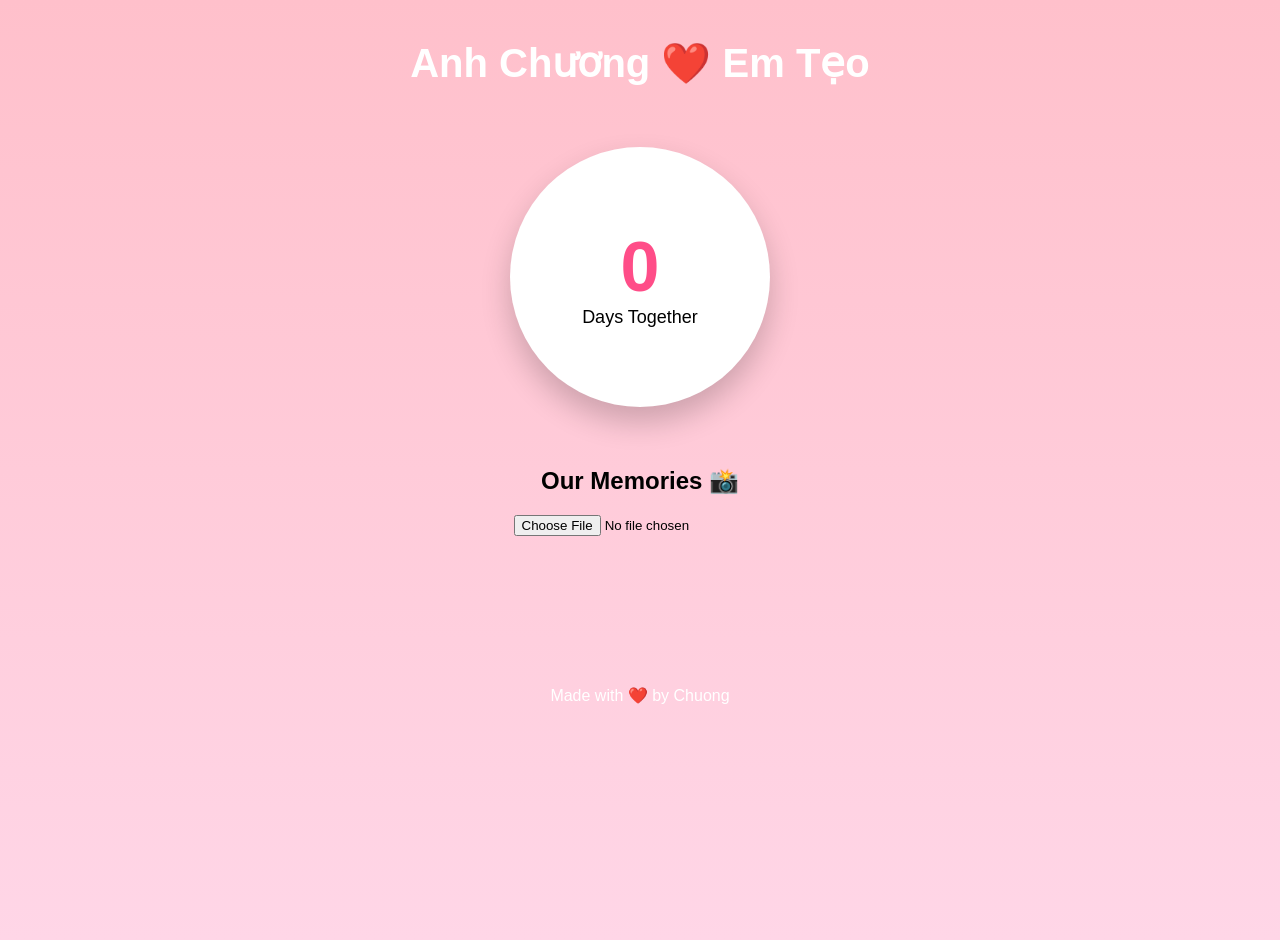
==== index.html @ bf2ba851 "Update index.html" ====
<!DOCTYPE html>
<html lang="en">

<head>
<meta charset="UTF-8">
<title>Our Love ❤️</title>
<link rel="stylesheet" href="style.css">
</head>

<body>
    
<div class="hearts"></div>
    
<h1 class="title">Anh Chương ❤️ Em Tẹo</h1>

<div class="circle">
    <div id="days">0</div>
    <p>Days Together</p>
</div>

<div class="countdown">
    <p id="meet"></p>
</div>

<div class="memory-section">

<h2>Our Memories 📸</h2>

<input type="file" id="upload" accept="image/*">

<div id="gallery"></div>

</div>

<footer>
Made with ❤️ by Chuong
</footer>

<script src="script.js"></script>

</body>

</html>
---- style.css ----
body{
margin:0;
font-family:Arial;
text-align:center;
background:linear-gradient(#ffc0cb,#ffd6e7);
min-height:100vh;
}

.title{
margin-top:40px;
color:white;
font-size:40px;
}

.circle{
width:260px;
height:260px;
background:white;
border-radius:50%;
margin:60px auto;
display:flex;
flex-direction:column;
justify-content:center;
align-items:center;
box-shadow:0 15px 30px rgba(0,0,0,0.2);
}

#days{
font-size:70px;
color:#ff4d88;
font-weight:bold;
}

.circle p{
margin:0;
font-size:18px;
}

.countdown{
font-size:22px;
color:white;
margin-bottom:30px;
}

.memory-section{
margin-top:30px;
}

#gallery{
display:flex;
flex-wrap:wrap;
justify-content:center;
gap:20px;
padding:40px;
}

#gallery img{
width:200px;
border-radius:15px;
box-shadow:0 5px 15px rgba(0,0,0,0.2);
}

footer{
margin-top:50px;
padding:20px;
color:white;
}
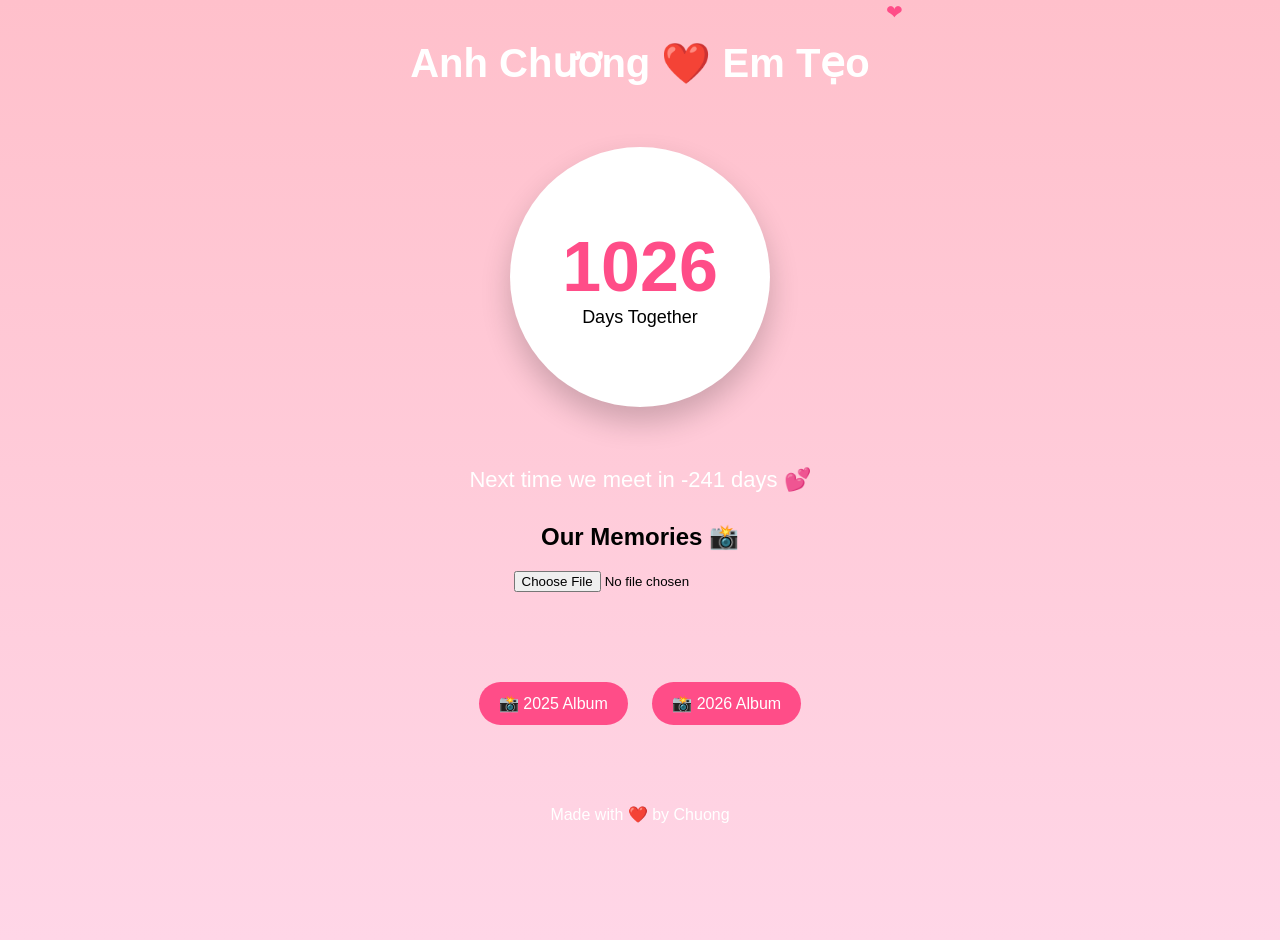
==== commit 2cd7b0f5: "Add files via upload" ====
--- a/index.html
+++ b/index.html
@@ -8,9 +8,9 @@
 </head>
 
 <body>
-    
+
 <div class="hearts"></div>
-    
+
 <h1 class="title">Anh Chương ❤️ Em Tẹo</h1>
 
 <div class="circle">
@@ -30,6 +30,14 @@
 
 <div id="gallery"></div>
 
+<div class="albums">
+
+<button onclick="location.href='2025.html'">📸 2025 Album</button>
+
+<button onclick="location.href='2026.html'">📸 2026 Album</button>
+
+</div>
+
 </div>
 
 <footer>
@@ -39,5 +47,4 @@
 <script src="script.js"></script>
 
 </body>
-
-</html>
+</html>
--- a/style.css
+++ b/style.css
@@ -64,4 +64,52 @@
 margin-top:50px;
 padding:20px;
 color:white;
+}
+
+.albums button{
+background:#ff4d88;
+border:none;
+padding:12px 20px;
+margin:10px;
+border-radius:25px;
+color:white;
+font-size:16px;
+cursor:pointer;
+transition:0.3s;
+}
+
+.albums button:hover{
+background:#ff2e72;
+transform:scale(1.05);
+}
+
+/* floating hearts */
+
+.hearts{
+position:fixed;
+top:0;
+left:0;
+width:100%;
+height:100%;
+pointer-events:none;
+overflow:hidden;
+}
+
+.heart{
+position:absolute;
+color:#ff4d88;
+font-size:20px;
+animation:floatUp linear infinite;
+}
+
+@keyframes floatUp{
+0%{
+transform:translateY(100vh) scale(1);
+opacity:1;
+}
+
+100%{
+transform:translateY(-10vh) scale(1.5);
+opacity:0;
+}
 }
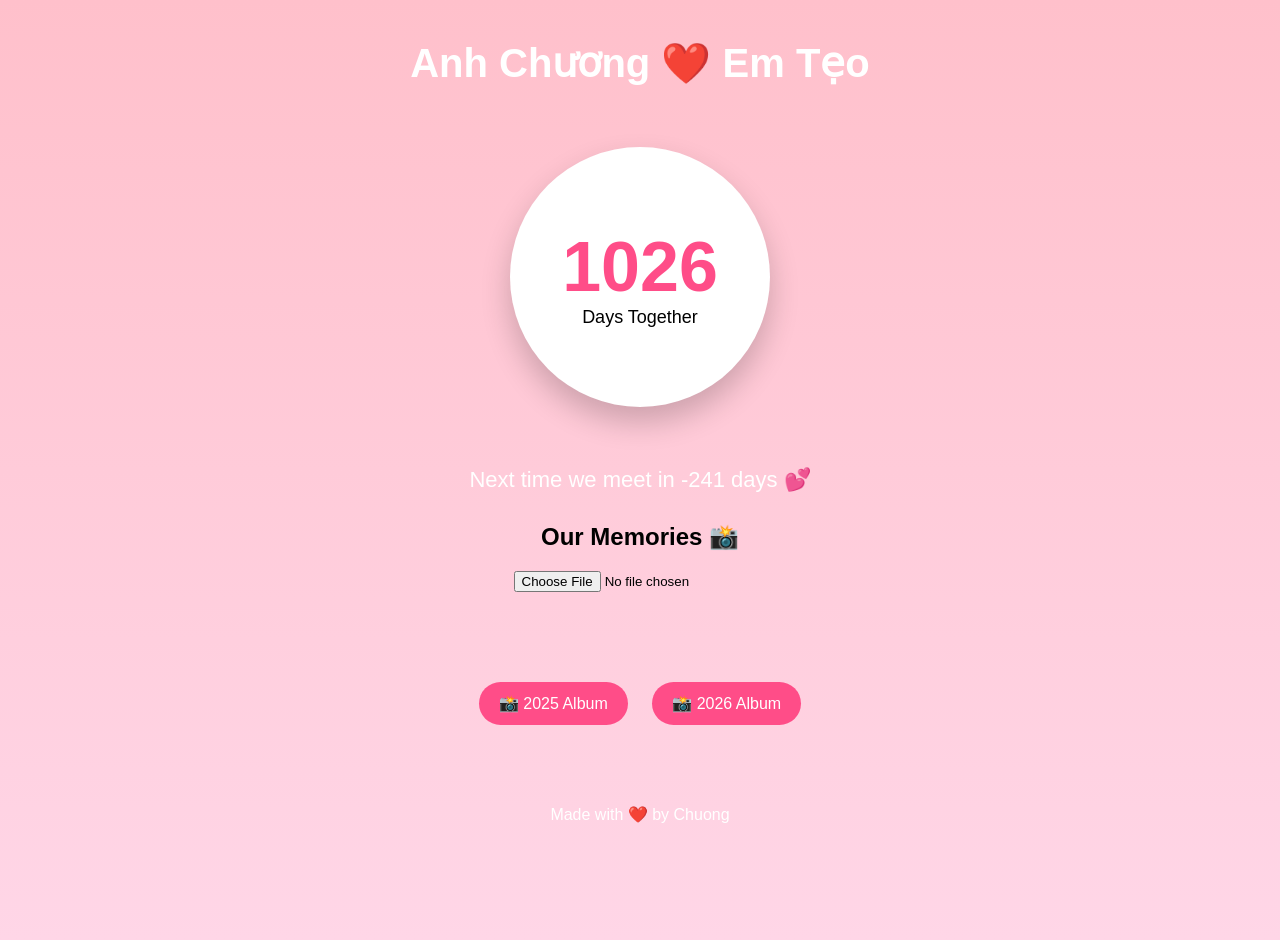
==== commit 59bc3bb5: "Update index.html" ====
--- a/index.html
+++ b/index.html
@@ -8,8 +8,6 @@
 </head>
 
 <body>
-
-<div class="hearts"></div>
 
 <h1 class="title">Anh Chương ❤️ Em Tẹo</h1>
 
@@ -47,4 +45,5 @@
 <script src="script.js"></script>
 
 </body>
-</html>+
+</html>
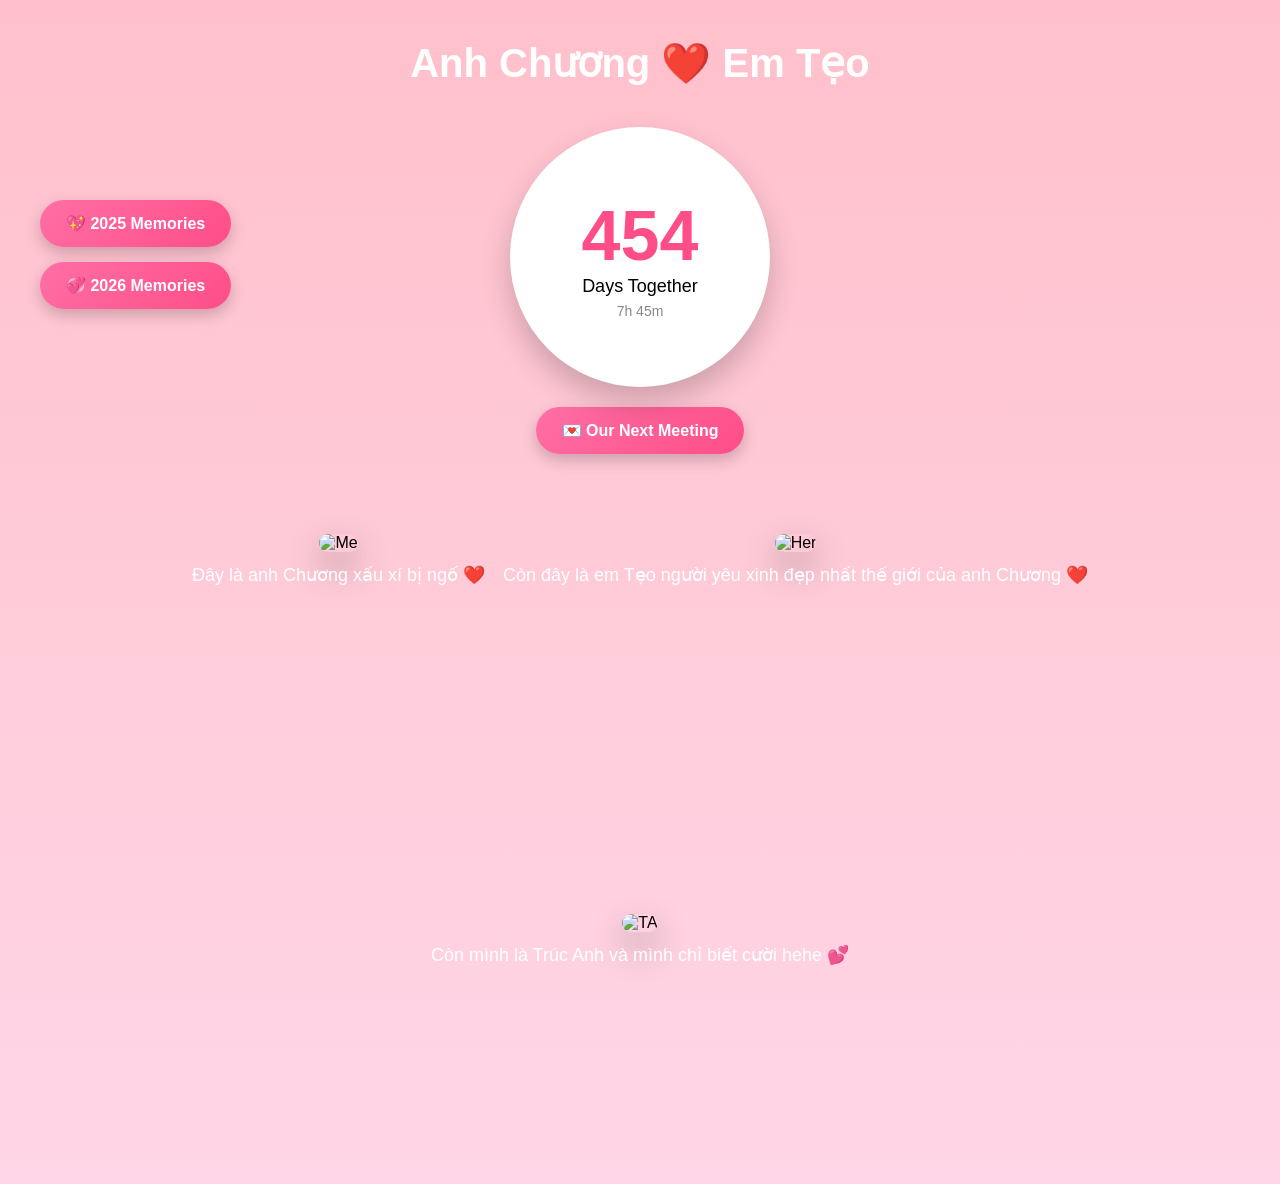
==== commit c4cef068: "Add files via upload" ====
--- a/index.html
+++ b/index.html
@@ -11,39 +11,60 @@
 
 <h1 class="title">Anh Chương ❤️ Em Tẹo</h1>
 
-<div class="circle">
-    <div id="days">0</div>
-    <p>Days Together</p>
+<div class="main-section">
+
+<div class="albums">
+<a href="2025.html" class="album-btn">💖 2025 Memories</a>
+<a href="2026.html" class="album-btn">💞 2026 Memories</a>
 </div>
 
-<div class="countdown">
-    <p id="meet"></p>
-</div>
-
-<div class="memory-section">
-
-<h2>Our Memories 📸</h2>
-
-<input type="file" id="upload" accept="image/*">
-
-<div id="gallery"></div>
-
-<div class="albums">
-
-<button onclick="location.href='2025.html'">📸 2025 Album</button>
-
-<button onclick="location.href='2026.html'">📸 2026 Album</button>
-
+<div class="circle">
+<div id="days">0</div>
+<p>Days Together</p>
+<div id="timeSmall"></div>
 </div>
 
 </div>
 
-<footer>
-Made with ❤️ by Chuong
-</footer>
+<div class="meet-section">
+
+<a class="album-btn" onclick="toggleMeetInput()" style="cursor:pointer;">
+💌 Our Next Meeting
+</a>
+
+<div id="meetInputBox" class="meet-input-box">
+
+<input type="date" id="meetInput">
+
+<button class="album-btn small-btn" onclick="setMeetDate()">
+Save Our Date 💕
+</button>
+
+</div>
+
+
+<!-- PHOTO AREA -->
+
+<div class="photo-area">
+
+<div class="photo-card me">
+<img src="images/me.jpg" alt="Me">
+<p>Đây là anh Chương xấu xí bị ngố ❤️</p>
+</div>
+
+<div class="photo-card her">
+<img src="images/her.jpg" alt="Her">
+<p>Còn đây là em Tẹo người yêu xinh đẹp nhất thế giới của anh Chương ❤️</p>
+</div>
+
+<div class="photo-card us">
+<img src="images/TA.jpg" alt="TA">
+<p>Còn mình là Trúc Anh và mình chỉ biết cười hehe 💕</p>
+</div>
+
+</div>
 
 <script src="script.js"></script>
 
 </body>
-
-</html>
+</html>
--- a/style.css
+++ b/style.css
@@ -12,17 +12,29 @@
 font-size:40px;
 }
 
+/* main layout */
+
+.main-section{
+display:flex;
+justify-content:center;
+align-items:center;
+gap:40px;
+margin-top:40px;
+}
+
+/* circle counter */
+
 .circle{
 width:260px;
 height:260px;
 background:white;
 border-radius:50%;
-margin:60px auto;
 display:flex;
 flex-direction:column;
 justify-content:center;
 align-items:center;
 box-shadow:0 15px 30px rgba(0,0,0,0.2);
+position:relative;
 }
 
 #days{
@@ -36,51 +48,57 @@
 font-size:18px;
 }
 
+/* small hours minutes */
+
+#timeSmall{
+font-size:14px;
+color:#888;
+margin-top:6px;
+}
+
+/* countdown text */
+
 .countdown{
 font-size:22px;
 color:white;
 margin-bottom:30px;
 }
 
-.memory-section{
-margin-top:30px;
-}
-
-#gallery{
+/* album buttons */
+
+.albums{
+position:absolute;
+left:40px;
+top:200px;
 display:flex;
-flex-wrap:wrap;
-justify-content:center;
-gap:20px;
-padding:40px;
-}
-
-#gallery img{
-width:200px;
-border-radius:15px;
-box-shadow:0 5px 15px rgba(0,0,0,0.2);
-}
-
-footer{
-margin-top:50px;
-padding:20px;
-color:white;
-}
-
-.albums button{
-background:#ff4d88;
-border:none;
-padding:12px 20px;
-margin:10px;
-border-radius:25px;
-color:white;
+flex-direction:column;
+gap:15px;
+}
+
+.album-btn{
+text-decoration:none;
+background:linear-gradient(135deg,#ff6fa5,#ff4d88);
+color:white;
+padding:14px 26px;
+border-radius:30px;
 font-size:16px;
-cursor:pointer;
-transition:0.3s;
-}
-
-.albums button:hover{
-background:#ff2e72;
-transform:scale(1.05);
+font-weight:bold;
+box-shadow:0 6px 15px rgba(0,0,0,0.2);
+transition:all 0.3s ease;
+display:inline-block;
+animation:lovePulse 3s infinite;
+}
+
+.album-btn:hover{
+transform:scale(1.1);
+background:linear-gradient(135deg,#ff4d88,#ff2e72);
+box-shadow:0 10px 25px rgba(0,0,0,0.3);
+}
+
+@keyframes lovePulse{
+0%{transform:scale(1);}
+50%{transform:scale(1.05);}
+100%{transform:scale(1);}
 }
 
 /* floating hearts */
@@ -112,4 +130,100 @@
 transform:translateY(-10vh) scale(1.5);
 opacity:0;
 }
+}
+/* meet button */
+
+.meet-section{
+margin-top:20px;
+}
+
+.meet-input-box{
+margin-top:10px;
+display:none;
+}
+
+.meet-input-box input{
+padding:6px;
+border-radius:10px;
+border:none;
+}
+
+.small-btn{
+padding:8px 18px;
+font-size:14px;
+margin-left:10px;
+}
+
+/* couple photo section */
+
+.photo-area{
+position:relative;
+height:400px;
+margin-top:80px;
+}
+
+/* couple photo section */
+
+.photo-area{
+position:relative;
+height:650px;
+margin-top:80px;
+}
+
+/* photo cards */
+
+.photo-card{
+position:absolute;
+text-align:center;
+}
+
+/* bigger images */
+
+.photo-card img{
+width:320px;
+height:320px;
+object-fit:cover;
+border-radius:25px;
+box-shadow:0 15px 35px rgba(0,0,0,0.3);
+transition:0.3s;
+}
+
+/* hover animation */
+
+.photo-card img:hover{
+transform:scale(1.05);
+}
+
+/* caption text */
+
+.photo-card p{
+color:white;
+margin-top:12px;
+font-size:18px;
+}
+
+/* positions */
+
+.me{
+left:15%;
+top:0;
+}
+
+.her{
+right:15%;
+top:0;
+}
+
+.us{
+left:50%;
+transform:translateX(-50%);
+top:380px;
+}
+
+/* footer */
+
+footer{
+margin-top:50px;
+padding:20px;
+color:white;
 }
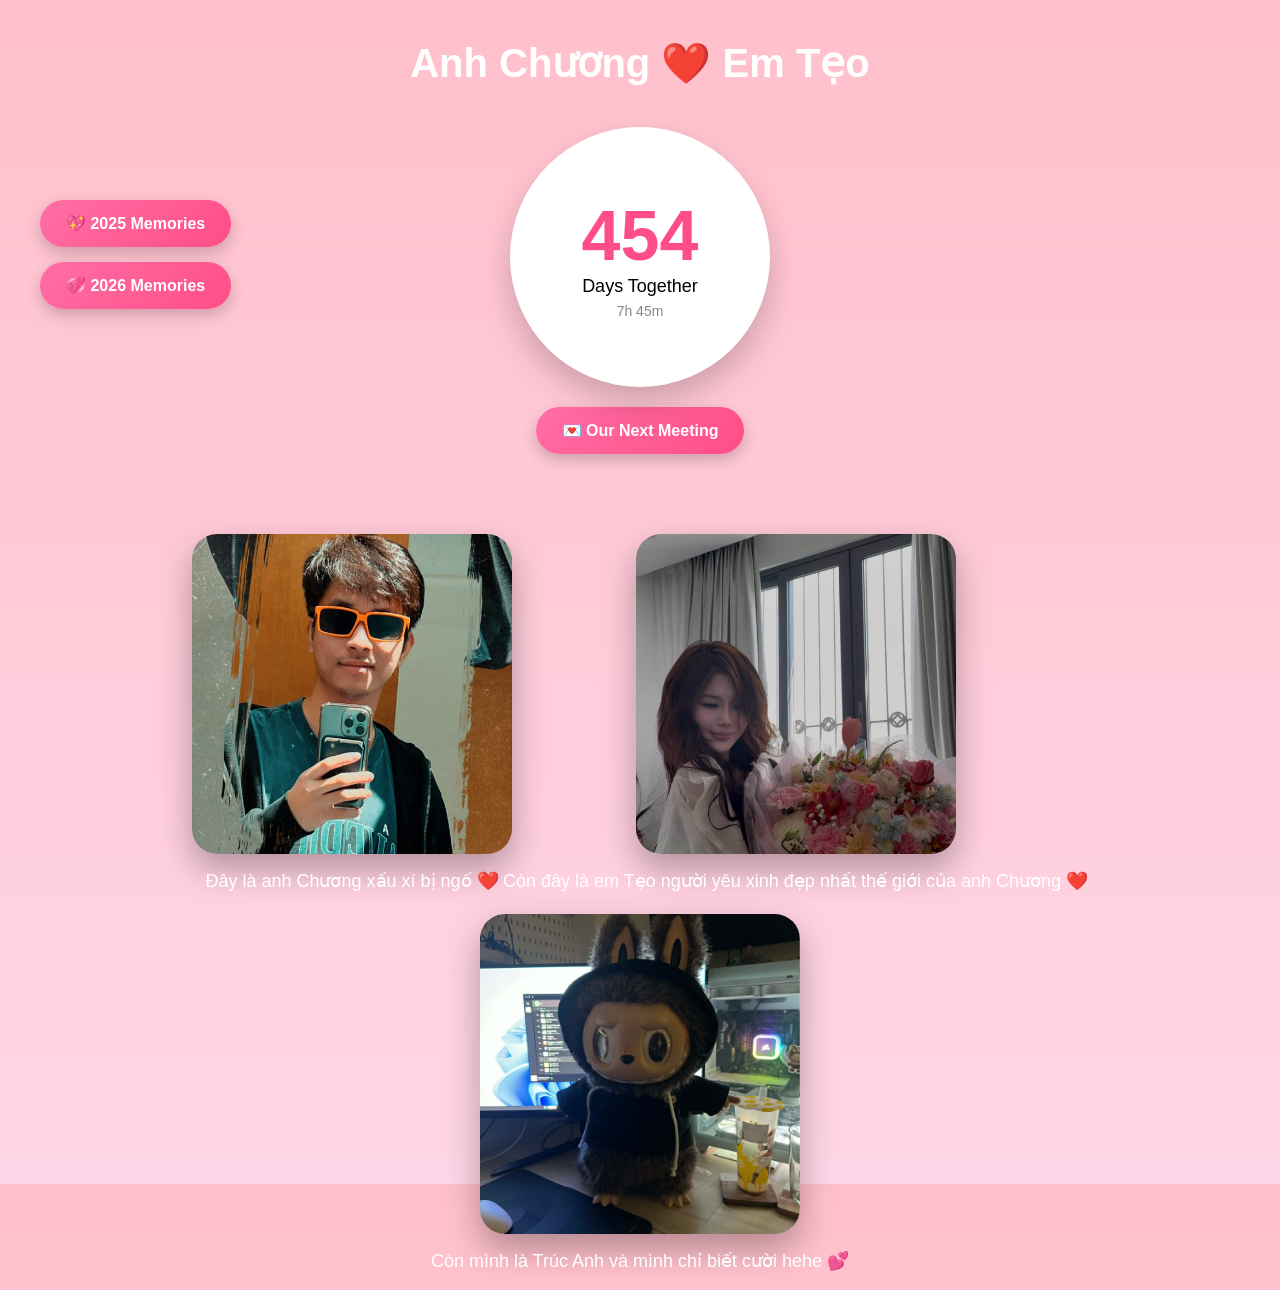
==== commit 14d09f37: "Update index.html" ====
--- a/index.html
+++ b/index.html
@@ -48,17 +48,17 @@
 <div class="photo-area">
 
 <div class="photo-card me">
-<img src="images/me.jpg" alt="Me">
+<img src="me.jpg" alt="Me">
 <p>Đây là anh Chương xấu xí bị ngố ❤️</p>
 </div>
 
 <div class="photo-card her">
-<img src="images/her.jpg" alt="Her">
+<img src="her.jpg" alt="Her">
 <p>Còn đây là em Tẹo người yêu xinh đẹp nhất thế giới của anh Chương ❤️</p>
 </div>
 
 <div class="photo-card us">
-<img src="images/TA.jpg" alt="TA">
+<img src="TA.jpg" alt="TA">
 <p>Còn mình là Trúc Anh và mình chỉ biết cười hehe 💕</p>
 </div>
 
@@ -67,4 +67,5 @@
 <script src="script.js"></script>
 
 </body>
-</html>+
+</html>
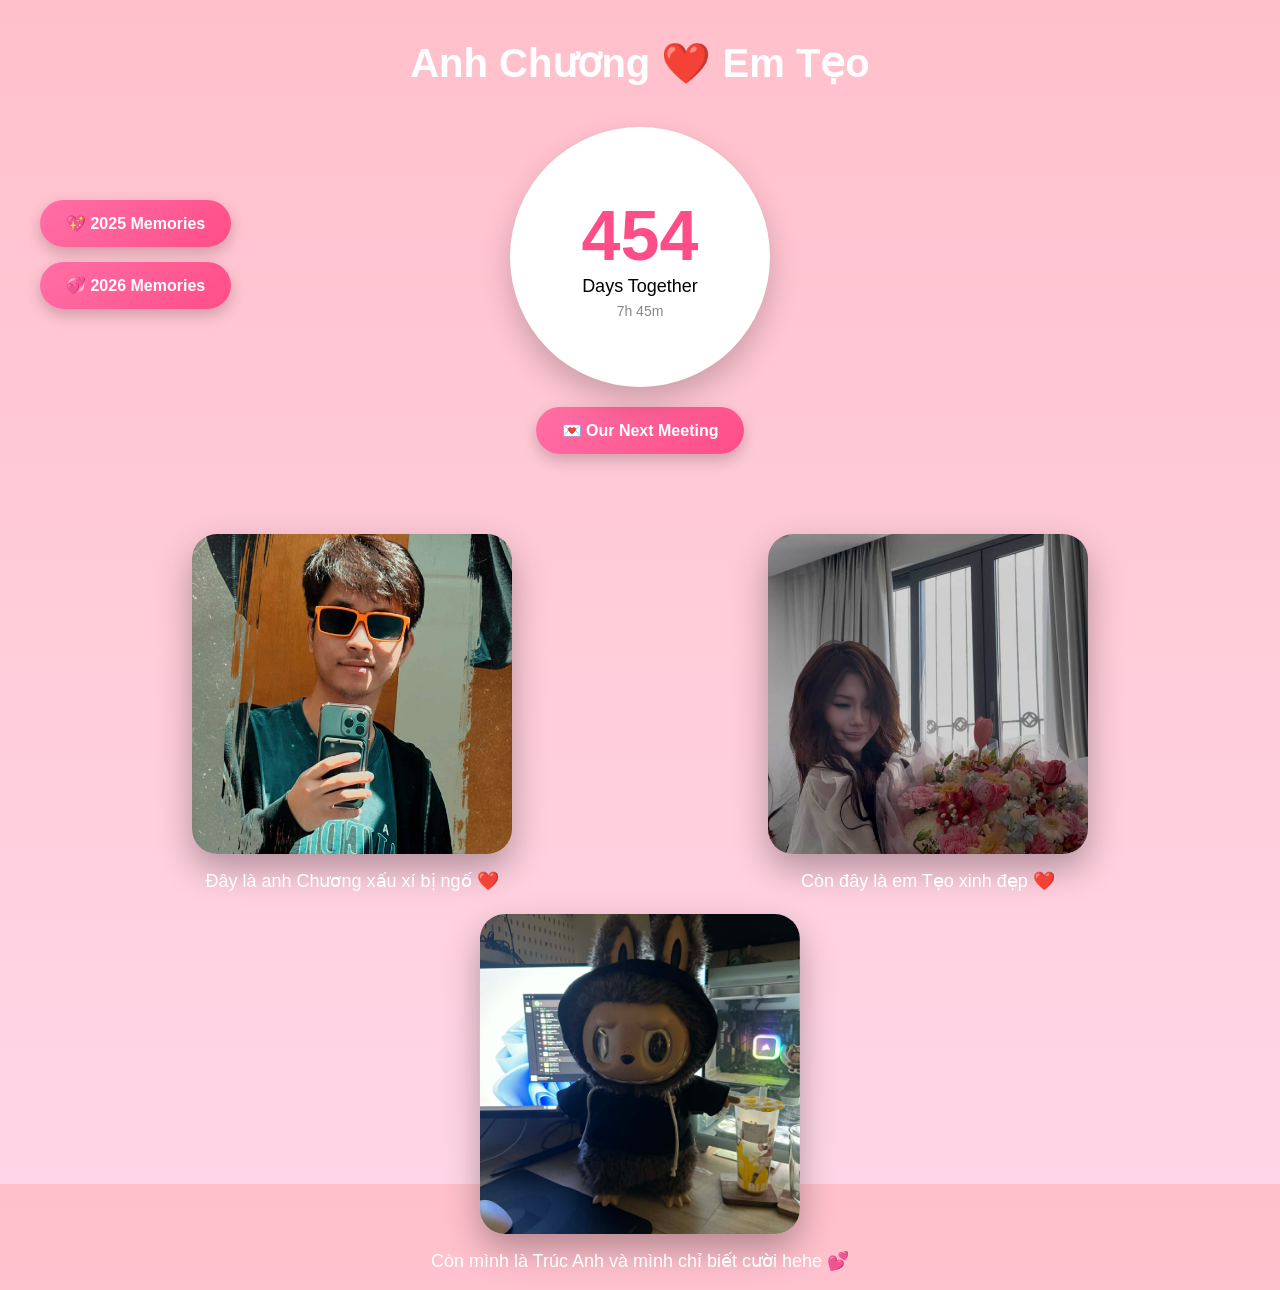
==== commit e9511502: "Add files via upload" ====
--- a/index.html
+++ b/index.html
@@ -48,17 +48,17 @@
 <div class="photo-area">
 
 <div class="photo-card me">
-<img src="me.jpg" alt="Me">
+<img src="images/me.jpg" alt="Me">
 <p>Đây là anh Chương xấu xí bị ngố ❤️</p>
 </div>
 
 <div class="photo-card her">
-<img src="her.jpg" alt="Her">
-<p>Còn đây là em Tẹo người yêu xinh đẹp nhất thế giới của anh Chương ❤️</p>
+<img src="images/her.jpg" alt="Her">
+<p>Còn đây là em Tẹo xinh đẹp  ❤️</p>
 </div>
 
 <div class="photo-card us">
-<img src="TA.jpg" alt="TA">
+<img src="images/TA.jpg" alt="TA">
 <p>Còn mình là Trúc Anh và mình chỉ biết cười hehe 💕</p>
 </div>
 
@@ -67,5 +67,4 @@
 <script src="script.js"></script>
 
 </body>
-
-</html>
+</html>
--- a/style.css
+++ b/style.css
@@ -226,4 +226,39 @@
 margin-top:50px;
 padding:20px;
 color:white;
+}
+
+/* ===== MOBILE FORCE FIX ===== */
+
+@media (max-width:768px){
+
+.photo-area{
+display:flex !important;
+flex-direction:column !important;
+align-items:center !important;
+gap:40px !important;
+height:auto !important;
+margin-top:60px !important;
+}
+
+/* reset desktop positioning completely */
+
+.me,
+.her,
+.us{
+position:static !important;
+left:auto !important;
+right:auto !important;
+top:auto !important;
+transform:none !important;
+}
+
+/* make images responsive */
+
+.photo-card img{
+width:90% !important;
+max-width:320px !important;
+height:auto !important;
+}
+
 }
